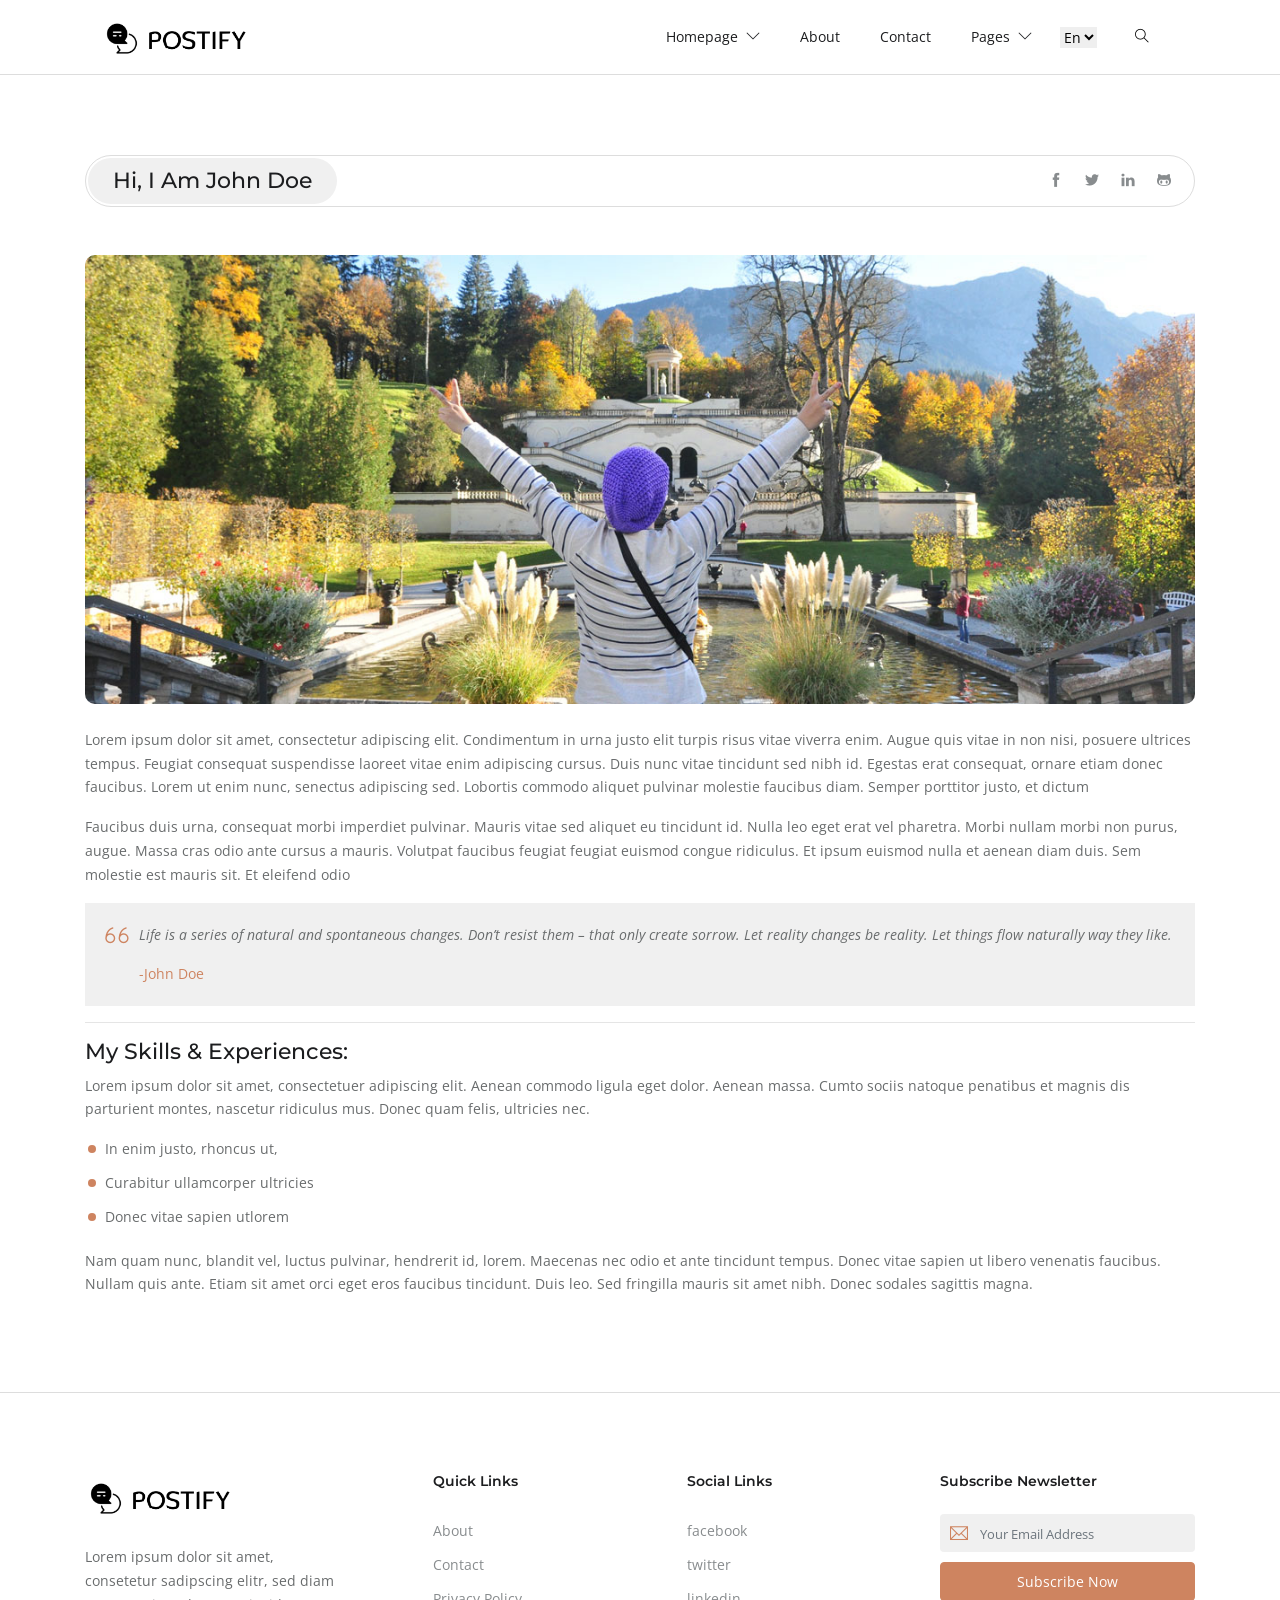
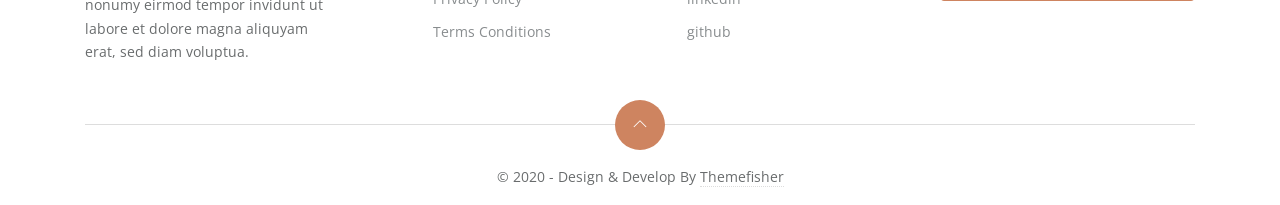
==== clientside/about.html @ 89266d72 "changing the technology of the frontend" ====
<!DOCTYPE html>

<!--
 // WEBSITE: https://themefisher.com
 // TWITTER: https://twitter.com/themefisher
 // FACEBOOK: https://www.facebook.com/themefisher
 // GITHUB: https://github.com/themefisher/
-->

<html lang="en-us">

<head>
   <meta charset="utf-8">
   <title>Hi, I Am John Doe</title>

   <!-- mobile responsive meta -->
   <meta name="viewport" content="width=device-width, initial-scale=1, maximum-scale=5">
   <meta name="description" content="This is meta description">
   <meta name="author" content="Themefisher">

   <!-- plugins -->
   <link rel="preload" href="https://fonts.gstatic.com/s/opensans/v18/mem8YaGs126MiZpBA-UFWJ0bbck.woff2" style="font-display: optional;">
   <link rel="stylesheet" href="plugins/bootstrap/bootstrap.min.css">
   <link rel="stylesheet" href="https://fonts.googleapis.com/css?family=Montserrat:600%7cOpen&#43;Sans&amp;display=swap" media="screen">

   <link rel="stylesheet" href="plugins/themify-icons/themify-icons.css">
   <link rel="stylesheet" href="plugins/slick/slick.css">

   <!-- Main Stylesheet -->
   <link rel="stylesheet" href="css/style.css">

   <!--Favicon-->
   <link rel="shortcut icon" href="images/favicon.png" type="image/x-icon">
   <link rel="icon" href="images/favicon.png" type="image/x-icon">
</head>

<body>
<!-- navigation -->
<header class="sticky-top bg-white border-bottom border-default">
   <div class="container">

      <nav class="navbar navbar-expand-lg navbar-white">
         <a class="navbar-brand" href="index.html">
            <img class="img-fluid" width="150px" src="images/logo.png" alt="LogBook">
         </a>
         <button class="navbar-toggler border-0" type="button" data-toggle="collapse" data-target="#navigation">
            <i class="ti-menu"></i>
         </button>

         <div class="collapse navbar-collapse text-center" id="navigation">
            <ul class="navbar-nav ml-auto">
               <li class="nav-item dropdown">
                  <a class="nav-link" href="#" role="button" data-toggle="dropdown" aria-haspopup="true"
                     aria-expanded="false">
                     homepage <i class="ti-angle-down ml-1"></i>
                  </a>
                  <div class="dropdown-menu">
                     <a class="dropdown-item" href="index-full.html">Homepage Full Width</a>
                     <a class="dropdown-item" href="index-full-left.html">Homepage Full With Left Sidebar</a>
                     <a class="dropdown-item" href="index-full-right.html">Homepage Full With Right Sidebar</a>
                     <a class="dropdown-item" href="index-list.html">Homepage List Style</a>
                     <a class="dropdown-item" href="index-list-left.html">Homepage List With Left Sidebar</a>
                     <a class="dropdown-item" href="index-list-right.html">Homepage List With Right Sidebar</a>
                  </div>
               </li>
               <li class="nav-item">
                  <a class="nav-link" href="about.html">About</a>
               </li>
               <li class="nav-item">
                  <a class="nav-link" href="contact.html">Contact</a>
               </li>
               <li class="nav-item dropdown">
                  <a class="nav-link" href="#" role="button" data-toggle="dropdown" aria-haspopup="true"
                     aria-expanded="false">Pages <i class="ti-angle-down ml-1"></i>
                  </a>
                  <div class="dropdown-menu">
                     <a class="dropdown-item" href="author.html">Author</a>
                     <a class="dropdown-item" href="post-details-1.html">Post Details 1</a>
                     <a class="dropdown-item" href="post-elements.html">Post Elements</a>
                     <a class="dropdown-item" href="privacy-policy.html">Privacy Policy</a>
                     <a class="dropdown-item" href="terms-conditions.html">Terms Conditions</a>
                  </div>
               </li>
            </ul>
            
            <select class="m-2 border-0" id="select-language">
               <option id="en" value="about/" selected>En</option>
            </select>

            <!-- search -->
            <div class="search px-4">
               <button id="searchOpen" class="search-btn"><i class="ti-search"></i></button>
               <div class="search-wrapper">
                  <form action="javascript:void(0)" class="h-100">
                     <input class="search-box pl-4" id="search-query" name="s" type="search" placeholder="Type &amp; Hit Enter...">
                  </form>
                  <button id="searchClose" class="search-close"><i class="ti-close text-dark"></i></button>
               </div>
            </div>

         </div>
      </nav>
   </div>
</header>
<!-- /navigation -->

<section class="section-sm">
	<div class="container">
		<div class="row">
			<div class="col-12">
				<div class="title-bordered mb-5 d-flex align-items-center">
					<h1 class="h4">Hi, I Am John Doe</h1>
					<ul class="list-inline social-icons ml-auto mr-3 d-none d-sm-block">
						<li class="list-inline-item"><a href="#"><i class="ti-facebook"></i></a>
						</li>
						<li class="list-inline-item"><a href="#"><i class="ti-twitter-alt"></i></a>
						</li>
						<li class="list-inline-item"><a href="#"><i class="ti-linkedin"></i></a>
						</li>
						<li class="list-inline-item"><a href="#"><i class="ti-github"></i></a>
						</li>
					</ul>
				</div>
				<img src="images/author-full.jpg" class="img-fluid w-100 mb-4 rounded-lg" alt="author">
				<div class="content">
					<p>Lorem ipsum dolor sit amet, consectetur adipiscing elit. Condimentum in urna justo elit turpis risus vitae viverra enim. Augue quis vitae in non nisi, posuere ultrices tempus. Feugiat consequat suspendisse laoreet vitae enim adipiscing cursus. Duis nunc vitae tincidunt sed nibh id. Egestas erat consequat, ornare etiam donec faucibus. Lorem ut enim nunc, senectus adipiscing sed. Lobortis commodo aliquet pulvinar molestie faucibus diam. Semper porttitor justo, et dictum</p>
					<p>Faucibus duis urna, consequat morbi imperdiet pulvinar. Mauris vitae sed aliquet eu tincidunt id. Nulla leo eget erat vel pharetra. Morbi nullam morbi non purus, augue. Massa cras odio ante cursus a mauris. Volutpat faucibus feugiat feugiat euismod congue ridiculus. Et ipsum euismod nulla et aenean diam duis. Sem molestie est mauris sit. Et eleifend odio</p>
					<div class="quote"> <i class="ti-quote-left"></i>
						<div>
							<p>Life is a series of natural and spontaneous changes. Don’t resist them – that only create sorrow. Let reality changes be reality. Let things flow naturally way they like.</p> <span class="quote-by"> -John Doe</span>
						</div>
					</div>
					<hr>
					<h4 id="my-skills--experiences">My Skills &amp; Experiences:</h4>
					<p>Lorem ipsum dolor sit amet, consectetuer adipiscing elit. Aenean commodo ligula eget dolor. Aenean massa. Cumto sociis natoque penatibus et magnis dis parturient montes, nascetur ridiculus mus. Donec quam felis, ultricies nec.</p>
					<ul>
						<li>In enim justo, rhoncus ut,</li>
						<li>Curabitur ullamcorper ultricies</li>
						<li>Donec vitae sapien utlorem</li>
					</ul>
					<p>Nam quam nunc, blandit vel, luctus pulvinar, hendrerit id, lorem. Maecenas nec odio et ante tincidunt tempus. Donec vitae sapien ut libero venenatis faucibus. Nullam quis ante. Etiam sit amet orci eget eros faucibus tincidunt. Duis leo. Sed fringilla mauris sit amet nibh. Donec sodales sagittis magna.</p>
				</div>
			</div>
		</div>
	</div>
</section>

   <footer class="section-sm pb-0 border-top border-default">
      <div class="container">
         <div class="row justify-content-between">
            <div class="col-md-3 mb-4">
               <a class="mb-4 d-block" href="index.html">
                  <img class="img-fluid" width="150px" src="images/logo.png" alt="LogBook">
               </a>
               <p>Lorem ipsum dolor sit amet, consetetur sadipscing elitr, sed diam nonumy eirmod tempor invidunt ut labore et dolore magna aliquyam erat, sed diam voluptua.</p>
            </div>

            <div class="col-lg-2 col-md-3 col-6 mb-4">
               <h6 class="mb-4">Quick Links</h6>
               <ul class="list-unstyled footer-list">
                  <li><a href="about.html">About</a></li>
                  <li><a href="contact.html">Contact</a></li>
                  <li><a href="privacy-policy.html">Privacy Policy</a></li>
                  <li><a href="terms-conditions.html">Terms Conditions</a></li>
               </ul>
            </div>

            <div class="col-lg-2 col-md-3 col-6 mb-4">
               <h6 class="mb-4">Social Links</h6>
               <ul class="list-unstyled footer-list">
                  <li><a href="#">facebook</a></li>
                  <li><a href="#">twitter</a></li>
                  <li><a href="#">linkedin</a></li>
                  <li><a href="#">github</a></li>
               </ul>
            </div>

            <div class="col-md-3 mb-4">
               <h6 class="mb-4">Subscribe Newsletter</h6>
               <form class="subscription" action="javascript:void(0)" method="post">
                  <div class="position-relative">
                     <i class="ti-email email-icon"></i>
                     <input type="email" class="form-control" placeholder="Your Email Address">
                  </div>
                  <button class="btn btn-primary btn-block rounded" type="submit">Subscribe now</button>
               </form>
            </div>
         </div>
         <div class="scroll-top">
            <a href="javascript:void(0);" id="scrollTop"><i class="ti-angle-up"></i></a>
         </div>
         <div class="text-center">
            <p class="content">&copy; 2020 - Design &amp; Develop By <a href="https://themefisher.com/" target="_blank">Themefisher</a></p>
         </div>
      </div>
   </footer>


   <!-- JS Plugins -->
   <script src="plugins/jQuery/jquery.min.js"></script>
   <script src="plugins/bootstrap/bootstrap.min.js" async></script>
   <script src="plugins/slick/slick.min.js"></script>

   <!-- Main Script -->
   <script src="js/script.js"></script>
</body>
</html>
---- clientside/plugins/themify-icons/themify-icons.css ----
@font-face{font-family:themify;src:url(fonts/themify.eot?-fvbane);src:url(fonts/themify.eot?#iefix-fvbane) format('embedded-opentype'),url(fonts/themify.woff?-fvbane) format('woff'),url(fonts/themify.ttf?-fvbane) format('truetype'),url(fonts/themify.svg?-fvbane#themify) format('svg');font-weight:400;font-style:normal}[class*=" ti-"],[class^=ti-]{font-family:themify;speak:none;font-style:normal;font-weight:400;font-variant:normal;text-transform:none;line-height:1;-webkit-font-smoothing:antialiased;-moz-osx-font-smoothing:grayscale}.ti-wand:before{content:"\e600"}.ti-volume:before{content:"\e601"}.ti-user:before{content:"\e602"}.ti-unlock:before{content:"\e603"}.ti-unlink:before{content:"\e604"}.ti-trash:before{content:"\e605"}.ti-thought:before{content:"\e606"}.ti-target:before{content:"\e607"}.ti-tag:before{content:"\e608"}.ti-tablet:before{content:"\e609"}.ti-star:before{content:"\e60a"}.ti-spray:before{content:"\e60b"}.ti-signal:before{content:"\e60c"}.ti-shopping-cart:before{content:"\e60d"}.ti-shopping-cart-full:before{content:"\e60e"}.ti-settings:before{content:"\e60f"}.ti-search:before{content:"\e610"}.ti-zoom-in:before{content:"\e611"}.ti-zoom-out:before{content:"\e612"}.ti-cut:before{content:"\e613"}.ti-ruler:before{content:"\e614"}.ti-ruler-pencil:before{content:"\e615"}.ti-ruler-alt:before{content:"\e616"}.ti-bookmark:before{content:"\e617"}.ti-bookmark-alt:before{content:"\e618"}.ti-reload:before{content:"\e619"}.ti-plus:before{content:"\e61a"}.ti-pin:before{content:"\e61b"}.ti-pencil:before{content:"\e61c"}.ti-pencil-alt:before{content:"\e61d"}.ti-paint-roller:before{content:"\e61e"}.ti-paint-bucket:before{content:"\e61f"}.ti-na:before{content:"\e620"}.ti-mobile:before{content:"\e621"}.ti-minus:before{content:"\e622"}.ti-medall:before{content:"\e623"}.ti-medall-alt:before{content:"\e624"}.ti-marker:before{content:"\e625"}.ti-marker-alt:before{content:"\e626"}.ti-arrow-up:before{content:"\e627"}.ti-arrow-right:before{content:"\e628"}.ti-arrow-left:before{content:"\e629"}.ti-arrow-down:before{content:"\e62a"}.ti-lock:before{content:"\e62b"}.ti-location-arrow:before{content:"\e62c"}.ti-link:before{content:"\e62d"}.ti-layout:before{content:"\e62e"}.ti-layers:before{content:"\e62f"}.ti-layers-alt:before{content:"\e630"}.ti-key:before{content:"\e631"}.ti-import:before{content:"\e632"}.ti-image:before{content:"\e633"}.ti-heart:before{content:"\e634"}.ti-heart-broken:before{content:"\e635"}.ti-hand-stop:before{content:"\e636"}.ti-hand-open:before{content:"\e637"}.ti-hand-drag:before{content:"\e638"}.ti-folder:before{content:"\e639"}.ti-flag:before{content:"\e63a"}.ti-flag-alt:before{content:"\e63b"}.ti-flag-alt-2:before{content:"\e63c"}.ti-eye:before{content:"\e63d"}.ti-export:before{content:"\e63e"}.ti-exchange-vertical:before{content:"\e63f"}.ti-desktop:before{content:"\e640"}.ti-cup:before{content:"\e641"}.ti-crown:before{content:"\e642"}.ti-comments:before{content:"\e643"}.ti-comment:before{content:"\e644"}.ti-comment-alt:before{content:"\e645"}.ti-close:before{content:"\e646"}.ti-clip:before{content:"\e647"}.ti-angle-up:before{content:"\e648"}.ti-angle-right:before{content:"\e649"}.ti-angle-left:before{content:"\e64a"}.ti-angle-down:before{content:"\e64b"}.ti-check:before{content:"\e64c"}.ti-check-box:before{content:"\e64d"}.ti-camera:before{content:"\e64e"}.ti-announcement:before{content:"\e64f"}.ti-brush:before{content:"\e650"}.ti-briefcase:before{content:"\e651"}.ti-bolt:before{content:"\e652"}.ti-bolt-alt:before{content:"\e653"}.ti-blackboard:before{content:"\e654"}.ti-bag:before{content:"\e655"}.ti-move:before{content:"\e656"}.ti-arrows-vertical:before{content:"\e657"}.ti-arrows-horizontal:before{content:"\e658"}.ti-fullscreen:before{content:"\e659"}.ti-arrow-top-right:before{content:"\e65a"}.ti-arrow-top-left:before{content:"\e65b"}.ti-arrow-circle-up:before{content:"\e65c"}.ti-arrow-circle-right:before{content:"\e65d"}.ti-arrow-circle-left:before{content:"\e65e"}.ti-arrow-circle-down:before{content:"\e65f"}.ti-angle-double-up:before{content:"\e660"}.ti-angle-double-right:before{content:"\e661"}.ti-angle-double-left:before{content:"\e662"}.ti-angle-double-down:before{content:"\e663"}.ti-zip:before{content:"\e664"}.ti-world:before{content:"\e665"}.ti-wheelchair:before{content:"\e666"}.ti-view-list:before{content:"\e667"}.ti-view-list-alt:before{content:"\e668"}.ti-view-grid:before{content:"\e669"}.ti-uppercase:before{content:"\e66a"}.ti-upload:before{content:"\e66b"}.ti-underline:before{content:"\e66c"}.ti-truck:before{content:"\e66d"}.ti-timer:before{content:"\e66e"}.ti-ticket:before{content:"\e66f"}.ti-thumb-up:before{content:"\e670"}.ti-thumb-down:before{content:"\e671"}.ti-text:before{content:"\e672"}.ti-stats-up:before{content:"\e673"}.ti-stats-down:before{content:"\e674"}.ti-split-v:before{content:"\e675"}.ti-split-h:before{content:"\e676"}.ti-smallcap:before{content:"\e677"}.ti-shine:before{content:"\e678"}.ti-shift-right:before{content:"\e679"}.ti-shift-left:before{content:"\e67a"}.ti-shield:before{content:"\e67b"}.ti-notepad:before{content:"\e67c"}.ti-server:before{content:"\e67d"}.ti-quote-right:before{content:"\e67e"}.ti-quote-left:before{content:"\e67f"}.ti-pulse:before{content:"\e680"}.ti-printer:before{content:"\e681"}.ti-power-off:before{content:"\e682"}.ti-plug:before{content:"\e683"}.ti-pie-chart:before{content:"\e684"}.ti-paragraph:before{content:"\e685"}.ti-panel:before{content:"\e686"}.ti-package:before{content:"\e687"}.ti-music:before{content:"\e688"}.ti-music-alt:before{content:"\e689"}.ti-mouse:before{content:"\e68a"}.ti-mouse-alt:before{content:"\e68b"}.ti-money:before{content:"\e68c"}.ti-microphone:before{content:"\e68d"}.ti-menu:before{content:"\e68e"}.ti-menu-alt:before{content:"\e68f"}.ti-map:before{content:"\e690"}.ti-map-alt:before{content:"\e691"}.ti-loop:before{content:"\e692"}.ti-location-pin:before{content:"\e693"}.ti-list:before{content:"\e694"}.ti-light-bulb:before{content:"\e695"}.ti-Italic:before{content:"\e696"}.ti-info:before{content:"\e697"}.ti-infinite:before{content:"\e698"}.ti-id-badge:before{content:"\e699"}.ti-hummer:before{content:"\e69a"}.ti-home:before{content:"\e69b"}.ti-help:before{content:"\e69c"}.ti-headphone:before{content:"\e69d"}.ti-harddrives:before{content:"\e69e"}.ti-harddrive:before{content:"\e69f"}.ti-gift:before{content:"\e6a0"}.ti-game:before{content:"\e6a1"}.ti-filter:before{content:"\e6a2"}.ti-files:before{content:"\e6a3"}.ti-file:before{content:"\e6a4"}.ti-eraser:before{content:"\e6a5"}.ti-envelope:before{content:"\e6a6"}.ti-download:before{content:"\e6a7"}.ti-direction:before{content:"\e6a8"}.ti-direction-alt:before{content:"\e6a9"}.ti-dashboard:before{content:"\e6aa"}.ti-control-stop:before{content:"\e6ab"}.ti-control-shuffle:before{content:"\e6ac"}.ti-control-play:before{content:"\e6ad"}.ti-control-pause:before{content:"\e6ae"}.ti-control-forward:before{content:"\e6af"}.ti-control-backward:before{content:"\e6b0"}.ti-cloud:before{content:"\e6b1"}.ti-cloud-up:before{content:"\e6b2"}.ti-cloud-down:before{content:"\e6b3"}.ti-clipboard:before{content:"\e6b4"}.ti-car:before{content:"\e6b5"}.ti-calendar:before{content:"\e6b6"}.ti-book:before{content:"\e6b7"}.ti-bell:before{content:"\e6b8"}.ti-basketball:before{content:"\e6b9"}.ti-bar-chart:before{content:"\e6ba"}.ti-bar-chart-alt:before{content:"\e6bb"}.ti-back-right:before{content:"\e6bc"}.ti-back-left:before{content:"\e6bd"}.ti-arrows-corner:before{content:"\e6be"}.ti-archive:before{content:"\e6bf"}.ti-anchor:before{content:"\e6c0"}.ti-align-right:before{content:"\e6c1"}.ti-align-left:before{content:"\e6c2"}.ti-align-justify:before{content:"\e6c3"}.ti-align-center:before{content:"\e6c4"}.ti-alert:before{content:"\e6c5"}.ti-alarm-clock:before{content:"\e6c6"}.ti-agenda:before{content:"\e6c7"}.ti-write:before{content:"\e6c8"}.ti-window:before{content:"\e6c9"}.ti-widgetized:before{content:"\e6ca"}.ti-widget:before{content:"\e6cb"}.ti-widget-alt:before{content:"\e6cc"}.ti-wallet:before{content:"\e6cd"}.ti-video-clapper:before{content:"\e6ce"}.ti-video-camera:before{content:"\e6cf"}.ti-vector:before{content:"\e6d0"}.ti-themify-logo:before{content:"\e6d1"}.ti-themify-favicon:before{content:"\e6d2"}.ti-themify-favicon-alt:before{content:"\e6d3"}.ti-support:before{content:"\e6d4"}.ti-stamp:before{content:"\e6d5"}.ti-split-v-alt:before{content:"\e6d6"}.ti-slice:before{content:"\e6d7"}.ti-shortcode:before{content:"\e6d8"}.ti-shift-right-alt:before{content:"\e6d9"}.ti-shift-left-alt:before{content:"\e6da"}.ti-ruler-alt-2:before{content:"\e6db"}.ti-receipt:before{content:"\e6dc"}.ti-pin2:before{content:"\e6dd"}.ti-pin-alt:before{content:"\e6de"}.ti-pencil-alt2:before{content:"\e6df"}.ti-palette:before{content:"\e6e0"}.ti-more:before{content:"\e6e1"}.ti-more-alt:before{content:"\e6e2"}.ti-microphone-alt:before{content:"\e6e3"}.ti-magnet:before{content:"\e6e4"}.ti-line-double:before{content:"\e6e5"}.ti-line-dotted:before{content:"\e6e6"}.ti-line-dashed:before{content:"\e6e7"}.ti-layout-width-full:before{content:"\e6e8"}.ti-layout-width-default:before{content:"\e6e9"}.ti-layout-width-default-alt:before{content:"\e6ea"}.ti-layout-tab:before{content:"\e6eb"}.ti-layout-tab-window:before{content:"\e6ec"}.ti-layout-tab-v:before{content:"\e6ed"}.ti-layout-tab-min:before{content:"\e6ee"}.ti-layout-slider:before{content:"\e6ef"}.ti-layout-slider-alt:before{content:"\e6f0"}.ti-layout-sidebar-right:before{content:"\e6f1"}.ti-layout-sidebar-none:before{content:"\e6f2"}.ti-layout-sidebar-left:before{content:"\e6f3"}.ti-layout-placeholder:before{content:"\e6f4"}.ti-layout-menu:before{content:"\e6f5"}.ti-layout-menu-v:before{content:"\e6f6"}.ti-layout-menu-separated:before{content:"\e6f7"}.ti-layout-menu-full:before{content:"\e6f8"}.ti-layout-media-right-alt:before{content:"\e6f9"}.ti-layout-media-right:before{content:"\e6fa"}.ti-layout-media-overlay:before{content:"\e6fb"}.ti-layout-media-overlay-alt:before{content:"\e6fc"}.ti-layout-media-overlay-alt-2:before{content:"\e6fd"}.ti-layout-media-left-alt:before{content:"\e6fe"}.ti-layout-media-left:before{content:"\e6ff"}.ti-layout-media-center-alt:before{content:"\e700"}.ti-layout-media-center:before{content:"\e701"}.ti-layout-list-thumb:before{content:"\e702"}.ti-layout-list-thumb-alt:before{content:"\e703"}.ti-layout-list-post:before{content:"\e704"}.ti-layout-list-large-image:before{content:"\e705"}.ti-layout-line-solid:before{content:"\e706"}.ti-layout-grid4:before{content:"\e707"}.ti-layout-grid3:before{content:"\e708"}.ti-layout-grid2:before{content:"\e709"}.ti-layout-grid2-thumb:before{content:"\e70a"}.ti-layout-cta-right:before{content:"\e70b"}.ti-layout-cta-left:before{content:"\e70c"}.ti-layout-cta-center:before{content:"\e70d"}.ti-layout-cta-btn-right:before{content:"\e70e"}.ti-layout-cta-btn-left:before{content:"\e70f"}.ti-layout-column4:before{content:"\e710"}.ti-layout-column3:before{content:"\e711"}.ti-layout-column2:before{content:"\e712"}.ti-layout-accordion-separated:before{content:"\e713"}.ti-layout-accordion-merged:before{content:"\e714"}.ti-layout-accordion-list:before{content:"\e715"}.ti-ink-pen:before{content:"\e716"}.ti-info-alt:before{content:"\e717"}.ti-help-alt:before{content:"\e718"}.ti-headphone-alt:before{content:"\e719"}.ti-hand-point-up:before{content:"\e71a"}.ti-hand-point-right:before{content:"\e71b"}.ti-hand-point-left:before{content:"\e71c"}.ti-hand-point-down:before{content:"\e71d"}.ti-gallery:before{content:"\e71e"}.ti-face-smile:before{content:"\e71f"}.ti-face-sad:before{content:"\e720"}.ti-credit-card:before{content:"\e721"}.ti-control-skip-forward:before{content:"\e722"}.ti-control-skip-backward:before{content:"\e723"}.ti-control-record:before{content:"\e724"}.ti-control-eject:before{content:"\e725"}.ti-comments-smiley:before{content:"\e726"}.ti-brush-alt:before{content:"\e727"}.ti-youtube:before{content:"\e728"}.ti-vimeo:before{content:"\e729"}.ti-twitter:before{content:"\e72a"}.ti-time:before{content:"\e72b"}.ti-tumblr:before{content:"\e72c"}.ti-skype:before{content:"\e72d"}.ti-share:before{content:"\e72e"}.ti-share-alt:before{content:"\e72f"}.ti-rocket:before{content:"\e730"}.ti-pinterest:before{content:"\e731"}.ti-new-window:before{content:"\e732"}.ti-microsoft:before{content:"\e733"}.ti-list-ol:before{content:"\e734"}.ti-linkedin:before{content:"\e735"}.ti-layout-sidebar-2:before{content:"\e736"}.ti-layout-grid4-alt:before{content:"\e737"}.ti-layout-grid3-alt:before{content:"\e738"}.ti-layout-grid2-alt:before{content:"\e739"}.ti-layout-column4-alt:before{content:"\e73a"}.ti-layout-column3-alt:before{content:"\e73b"}.ti-layout-column2-alt:before{content:"\e73c"}.ti-instagram:before{content:"\e73d"}.ti-google:before{content:"\e73e"}.ti-github:before{content:"\e73f"}.ti-flickr:before{content:"\e740"}.ti-facebook:before{content:"\e741"}.ti-dropbox:before{content:"\e742"}.ti-dribbble:before{content:"\e743"}.ti-apple:before{content:"\e744"}.ti-android:before{content:"\e745"}.ti-save:before{content:"\e746"}.ti-save-alt:before{content:"\e747"}.ti-yahoo:before{content:"\e748"}.ti-wordpress:before{content:"\e749"}.ti-vimeo-alt:before{content:"\e74a"}.ti-twitter-alt:before{content:"\e74b"}.ti-tumblr-alt:before{content:"\e74c"}.ti-trello:before{content:"\e74d"}.ti-stack-overflow:before{content:"\e74e"}.ti-soundcloud:before{content:"\e74f"}.ti-sharethis:before{content:"\e750"}.ti-sharethis-alt:before{content:"\e751"}.ti-reddit:before{content:"\e752"}.ti-pinterest-alt:before{content:"\e753"}.ti-microsoft-alt:before{content:"\e754"}.ti-linux:before{content:"\e755"}.ti-jsfiddle:before{content:"\e756"}.ti-joomla:before{content:"\e757"}.ti-html5:before{content:"\e758"}.ti-flickr-alt:before{content:"\e759"}.ti-email:before{content:"\e75a"}.ti-drupal:before{content:"\e75b"}.ti-dropbox-alt:before{content:"\e75c"}.ti-css3:before{content:"\e75d"}.ti-rss:before{content:"\e75e"}.ti-rss-alt:before{content:"\e75f"}
---- clientside/css/style.css ----
/**
 * WEBSITE: https://themefisher.com
 * TWITTER: https://twitter.com/themefisher
 * FACEBOOK: https://www.facebook.com/themefisher
 * GITHUB: https://github.com/themefisher/
 */

/*!------------------------------------------------------------------
[MAIN STYLESHEET]

PROJECT:	Project Name
VERSION:	Versoin Number
-------------------------------------------------------------------*/
/*------------------------------------------------------------------
[TABLE OF CONTENTS]
-------------------------------------------------------------------*/
/*  typography */
body {
  line-height: 1.7;
  font-family: "Open Sans", sans-serif;
  -webkit-font-smoothing: antialiased;
  color: #696c6d;
  font-size: 14px;
}

p, .paragraph {
  font-weight: 400;
  color: #696c6d;
  font-size: 14px;
  line-height: 1.7;
  font-family: "Open Sans", sans-serif;
}

h1, h2, h3, h4, h5, h6 {
  color: #1c1d1f;
  font-family: "Montserrat", sans-serif;
  font-weight: 600;
  line-height: 1.2;
}

h1, .h1 {
  font-size: 45px;
}

h2, .h2 {
  font-size: 36px;
}

h3, .h3 {
  font-size: 28px;
}

h4, .h4 {
  font-size: 22px;
}

h5, .h5 {
  font-size: 18px;
}

h6, .h6 {
  font-size: 14px;
}

/* Button style */
.btn {
  font-size: 14px;
  font-family: "Open Sans", sans-serif;
  text-transform: capitalize;
  padding: 8px 25px;
  border-radius: 50px;
  border: 1px solid;
  position: relative;
  z-index: 1;
  transition: 0.2s ease;
}
.btn:hover, .btn:active, .btn:focus {
  outline: 0;
  box-shadow: none !important;
}

.btn-primary {
  background: #ce8460;
  color: #fff;
  border-color: #ce8460;
}
.btn-primary:active, .btn-primary:hover, .btn-primary.focus, .btn-primary.active {
  background: #ce8460 !important;
  border-color: #ce8460 !important;
}

.btn-outline-primary {
  background: transparent;
  color: #696c6d;
  border-color: #ce8460;
}
.btn-outline-primary:active, .btn-outline-primary:hover, .btn-outline-primary.focus, .btn-outline-primary.active {
  background: #ce8460 !important;
  border-color: #ce8460 !important;
  color: #fff;
}

.btn-outline-light {
  background: transparent;
  color: #696c6d;
  border-color: #ddd;
}
.btn-outline-light:active, .btn-outline-light:hover, .btn-outline-light.focus, .btn-outline-light.active {
  background: #f0f0f0 !important;
  border-color: #ddd !important;
}

body {
  background-color: #fff;
  overflow-x: hidden;
}

::-moz-selection {
  background: #daa287;
  color: #fff;
}

::selection {
  background: #daa287;
  color: #fff;
}

/* preloader */
.preloader {
  position: fixed;
  top: 0;
  left: 0;
  right: 0;
  bottom: 0;
  background-color: #fff;
  z-index: 9999;
  display: flex;
  align-items: center;
  justify-content: center;
}

img {
  vertical-align: middle;
  border: 0;
}

a,
a:hover,
a:focus {
  text-decoration: none;
}

a,
button,
select {
  cursor: pointer;
  transition: 0.2s ease;
}
a:focus,
button:focus,
select:focus {
  outline: 0;
}

a:hover {
  color: #ce8460;
}

.slick-slide {
  outline: 0;
}

.section {
  padding-top: 100px;
  padding-bottom: 100px;
}
.section-sm {
  padding-top: 80px;
  padding-bottom: 80px;
}

.bg-cover {
  background-size: cover;
  background-position: center center;
  background-repeat: no-repeat;
}

.border-primary {
  border-color: #ddd !important;
}

/* overlay */
.overlay {
  position: relative;
}
.overlay::before {
  position: absolute;
  content: "";
  height: 100%;
  width: 100%;
  top: 0;
  left: 0;
  background: #000;
  opacity: 0.5;
}

.outline-0 {
  outline: 0 !important;
}

.d-unset {
  display: unset !important;
}

.bg-primary {
  background: #ce8460 !important;
}

.text-primary {
  color: #ce8460 !important;
}

.text-color {
  color: #696c6d;
}

.mb-10 {
  margin-bottom: 10px !important;
}

.mb-20 {
  margin-bottom: 20px !important;
}

.mb-30 {
  margin-bottom: 30px !important;
}

.mb-40 {
  margin-bottom: 40px !important;
}

.mb-50 {
  margin-bottom: 50px !important;
}

.mb-60 {
  margin-bottom: 60px !important;
}

.mb-70 {
  margin-bottom: 70px !important;
}

.mb-80 {
  margin-bottom: 80px !important;
}

.mb-90 {
  margin-bottom: 90px !important;
}

.mb-100 {
  margin-bottom: 100px !important;
}

.zindex-1 {
  z-index: 1;
}

.overflow-hidden {
  overflow: hidden;
}

.rounded-lg, .post-slider {
  border-radius: 10px !important;
}

.border-default {
  border-color: #ddd !important;
}

.form-control:focus {
  outline: 0;
  box-shadow: none;
}
.form-control::-moz-placeholder {
  font-size: 80%;
}
.form-control::placeholder {
  font-size: 80%;
}

.nav-item {
  margin: 0;
}
.nav-item .nav-link {
  text-transform: capitalize;
}

.navbar-white .navbar-nav .nav-link {
  color: #1c1d1f;
}
.navbar-white .navbar-nav .nav-link:hover {
  color: #ce8460;
}

.navbar-expand-lg .navbar-nav .nav-link {
  padding: 15px 20px;
}

.navbar .dropdown:hover .dropdown-menu {
  visibility: visible;
  opacity: 1;
  transform: scaleX(1);
}
.navbar .dropdown-menu {
  box-shadow: 0px 3px 9px 0px rgba(0, 0, 0, 0.12);
  padding: 10px 0;
  border: 0;
  top: 50px;
  left: 0px;
  border-radius: 0;
  display: block;
  visibility: hidden;
  transition: 0.3s ease;
  opacity: 0;
  transform: scale(0.8);
  background: #fff;
  border-radius: 10px;
}
@media (max-width: 991px) {
  .navbar .dropdown-menu {
    display: none;
    opacity: 1;
    visibility: visible;
    transform: scale(1);
    transform-origin: unset;
  }
}
.navbar .dropdown-menu.show {
  visibility: hidden;
}
@media (max-width: 991px) {
  .navbar .dropdown-menu.show {
    visibility: visible;
    display: block;
  }
}
.navbar .dropdown-item {
  position: relative;
  color: #1c1d1f;
  transition: 0.2s ease;
  font-size: 14px;
}
@media (max-width: 991px) {
  .navbar .dropdown-item {
    text-align: center;
  }
}
.navbar .dropdown-item:not(:last-child) {
  margin-bottom: 10px;
}
.navbar .dropdown-item:hover {
  color: #ce8460 !important;
  background: transparent;
}

/* search */
.search-btn {
  border: 0;
  background: transparent;
}

.search-wrapper {
  position: absolute;
  top: 0;
  left: 0;
  right: 0;
  height: 100%;
  z-index: 2;
  visibility: hidden;
  transition: 0.2s ease;
  opacity: 0;
}
.search-wrapper.open {
  visibility: visible;
  opacity: 1;
}

.search-box {
  height: 100%;
  width: 100%;
  border: 0;
  background: #fff;
  font-size: 20px;
  padding: 0;
}
.search-box:focus {
  box-shadow: none !important;
  outline: 0;
}

.search-close {
  position: absolute;
  right: 5px;
  top: 50%;
  transform: translateY(-50%);
  border: 0;
  background: transparent;
  page-break-after: 10px;
  font-size: 20px;
}

.post-title {
  color: #1c1d1f;
}
.post-title:hover {
  color: #ce8460;
}

.post-meta li {
  margin-right: 10px;
  font-size: 90%;
}
.post-meta a {
  color: #696c6d;
  border-bottom: 1px dotted #ddd;
}
.post-meta a:hover {
  color: #ce8460;
}

.recent-thumb-alt {
  font-size: 0;
  height: 60px;
  width: 60px;
  border-radius: 50%;
  background-color: #ce8460;
  text-align: center;
}
.recent-thumb-alt::first-letter {
  font-size: 40px;
  line-height: 60px;
  color: #fff;
}

.social-icons {
  margin-bottom: 0;
}
.social-icons a {
  display: block;
  color: #888c8e;
  padding: 5px;
  font-size: 14px;
}
.social-icons a:hover {
  color: #ce8460;
}

.social-icons-rounded {
  margin-bottom: 0;
}
.social-icons-rounded a {
  display: block;
  color: #888c8e;
  font-size: 14px;
  height: 40px;
  width: 40px;
  line-height: 40px;
  border-radius: 50%;
  border: 1px solid #ddd;
}
.social-icons-rounded a:hover {
  color: #ce8460;
  border-color: #ce8460;
}

.post-slider {
  overflow: hidden;
  margin-bottom: 20px;
}
.post-slider img {
  border-radius: inherit;
}
.post-slider:hover .prevArrow {
  left: 10px;
}
.post-slider:hover .nextArrow {
  right: 10px;
}

.slider-sm .slick-arrow {
  height: 35px;
  width: 35px;
  line-height: 35px;
}

.slick-arrow {
  position: absolute;
  top: 50%;
  transform: translateY(-50%);
  z-index: 9;
  height: 50px;
  width: 50px;
  line-height: 50px;
  border-radius: 50%;
  background: rgba(206, 132, 96, 0.5);
  color: #fff;
  border: 0;
}
@media (max-width: 575px) {
  .slick-arrow {
    display: none;
  }
}
.slick-arrow:focus {
  outline: 0;
}
.slick-arrow:hover {
  background: #ce8460;
}

.prevArrow {
  left: -60px;
}

.nextArrow {
  right: -60px;
}

.pagination {
  margin-top: 50px;
}
.pagination .page-item .page-link {
  display: inline-block;
  width: 40px;
  height: 40px;
  line-height: 40px;
  border-radius: 50%;
  background: #f0f0f0;
  text-align: center;
  padding: 0;
  margin-right: 10px;
  border: 0;
  color: #696c6d;
}
.pagination .page-item .page-link:hover {
  background: #ce8460;
  color: #fff;
}
.pagination .page-item .page-link:focus {
  box-shadow: none;
}
.pagination .page-item:first-child .page-link, .pagination .page-item:last-child .page-link {
  border-radius: 50%;
}
.pagination .page-item.active .page-link {
  background: #ce8460;
  color: #fff;
}

.content * {
  word-break: break-word;
  overflow-wrap: break-word;
}
.content img {
  max-width: 100%;
}
.content h1,
.content h2,
.content h3,
.content h4,
.content h5,
.content h6 {
  font-weight: 500;
}
.content strong {
  font-weight: 600;
}
.content a {
  color: #696c6d;
  border-bottom: 1px dotted #ddd;
}
.content a:hover {
  color: #ce8460;
}
.content ol,
.content ul {
  padding-left: 20px;
}
.content ol li,
.content ul li {
  margin-bottom: 10px;
}
.content ul {
  padding-left: 0;
  margin-bottom: 20px;
  list-style-type: none;
}
.content ul li {
  padding-left: 20px;
  position: relative;
}
.content ul li::before {
  position: absolute;
  content: "";
  height: 8px;
  width: 8px;
  border-radius: 50%;
  background: #ce8460;
  left: 3px;
  top: 8px;
}
.content table {
  width: 100%;
  max-width: 100%;
  margin-bottom: 1rem;
  border: 1px solid #ddd;
}
.content table td,
.content table th {
  padding: 0.75rem;
  vertical-align: top;
  margin-bottom: 0;
}
.content tr:not(:last-child) {
  border-bottom: 1px solid #ddd;
}
.content th {
  font-weight: 500;
}
.content thead {
  background: #f0f0f0;
  margin-bottom: 0;
}
.content thead tr {
  border-bottom: 1px solid #ddd;
}
.content tbody {
  background: #fdfdfd;
  margin-bottom: 0;
}
.content .notices {
  margin: 2rem 0;
  position: relative;
  overflow: hidden;
}
.content .notices p {
  padding: 10px;
  margin-bottom: 0;
}
.content .notices p::before {
  position: absolute;
  top: 2px;
  color: #fff;
  font-family: "themify";
  font-weight: 900;
  content: "\e717";
  left: 10px;
}
.content .notices.note p {
  border-top: 30px solid #6ab0de;
  background: #f0f0f0;
}
.content .notices.note p::after {
  content: "Note";
  position: absolute;
  top: 2px;
  color: #fff;
  left: 2rem;
}
.content .notices.tip p {
  border-top: 30px solid #78C578;
  background: #f0f0f0;
}
.content .notices.tip p::after {
  content: "Tip";
  position: absolute;
  top: 2px;
  color: #fff;
  left: 2rem;
}
.content .notices.info p {
  border-top: 30px solid #F0B37E;
  background: #f0f0f0;
}
.content .notices.info p::after {
  content: "Info";
  position: absolute;
  top: 2px;
  color: #fff;
  left: 2rem;
}
.content .notices.warning p {
  border-top: 30px solid #E06F6C;
  background: #f0f0f0;
}
.content .notices.warning p::after {
  content: "Warning";
  position: absolute;
  top: 2px;
  color: #fff;
  left: 2rem;
}
.content blockquote {
  font-size: 20px !important;
  color: #696c6d;
  padding: 20px 40px;
  border-left: 2px solid #ce8460;
  margin: 40px 0;
  font-weight: bold;
  background: #f0f0f0;
}
.content blockquote p {
  margin-bottom: 0 !important;
}
.content pre {
  display: block;
  padding: 9.5px;
  margin: 10px 0px 10px;
  white-space: pre-wrap;
}
.content code {
  margin-bottom: 0 !important;
  font-size: 100%;
}

.code-tabs {
  border: 1px solid #ddd;
  overflow: hidden;
  margin-bottom: 20px;
}
.code-tabs .nav-tabs {
  margin-bottom: 0;
}
.code-tabs .nav-tabs .nav-item {
  padding-left: 0;
  border-right: 1px solid #ddd;
}
.code-tabs .nav-tabs .nav-item .nav-link {
  text-decoration: none;
  font-weight: 500;
  border: 0;
}
.code-tabs .nav-tabs .nav-item::before {
  display: none;
}
.code-tabs .nav-tabs .nav-item.active {
  background: #ce8460;
}
.code-tabs .nav-tabs .nav-item.active .nav-link {
  color: #fff;
}
.code-tabs .tab-content {
  padding: 20px 15px;
}

.title-bordered {
  border: 1px solid #ddd;
  border-radius: 40px;
  padding: 2px;
}
.title-bordered h1,
.title-bordered h2,
.title-bordered h3,
.title-bordered h4,
.title-bordered h5,
.title-bordered h6 {
  background: #f0f0f0;
  padding: 10px 25px;
  margin-bottom: 0;
  border-radius: inherit;
  display: inline-block;
}

.form-group label {
  font-size: 13px;
  color: #1c1d1f;
}
.form-group .form-control {
  border-color: #ddd;
}
.form-group .form-control:focus {
  outline: 0;
  box-shadow: none;
  border-color: #ce8460;
}
.form-group textarea.form-control {
  height: 120px;
}

.widget {
  background: #fff;
  margin-bottom: 40px;
}
.widget-title {
  position: relative;
  margin-bottom: 15px;
}
.widget-title span {
  background: #fff;
  position: relative;
  padding-right: 5px;
  z-index: 1;
}
.widget-title::before {
  position: absolute;
  content: "";
  right: 0;
  height: 1px;
  width: 100%;
  background: #ddd;
  top: 50%;
}
.widget-search {
  position: relative;
}
.widget-search input {
  border: 0;
  border-bottom: 1px dotted #ddd;
  width: 100%;
  height: 40px;
}
.widget-search input:focus {
  outline: 0;
}
.widget-search input::-moz-placeholder {
  font-size: 90%;
}
.widget-search input::placeholder {
  font-size: 90%;
}
.widget-search button {
  height: 30px;
  width: 30px;
  line-height: 30px;
  display: inline-block;
  padding: 0;
  background: #f0f0f0;
  color: #1c1d1f;
  text-align: center;
  border-radius: 50%;
  position: absolute;
  right: 0;
  top: 5px;
  border: 0;
  font-size: 12px;
}
.widget-list li {
  padding: 5px 0;
}
.widget-list li:not(:last-child) {
  border-bottom: 1px dotted #ddd;
}
.widget-list li a {
  color: #1c1d1f;
}
.widget-list li a:hover {
  color: #ce8460;
}
.widget-list-inline li {
  margin-bottom: 10px;
}
.widget-list-inline li a {
  padding: 2px 10px;
  border: 1px solid #ddd;
  border-radius: 40px;
  display: block;
  color: #696c6d;
}
.widget-list-inline li a:hover {
  border-color: #ce8460;
  background: #ce8460;
  color: #fff;
}
.widget-post {
  padding: 15px 0 !important;
}
.widget-post img {
  height: 60px;
  width: 60px;
  border-radius: 50%;
  -o-object-fit: cover;
     object-fit: cover;
}

.footer-list a {
  display: block;
  color: #888c8e;
  padding: 5px 0;
}
.footer-list a:hover {
  color: #ce8460;
}

.subscription .form-control {
  background-color: #f0f0f0;
  border: 0;
  margin-bottom: 10px;
  padding-left: 40px;
}
.subscription .email-icon {
  position: absolute;
  left: 10px;
  top: 10px;
  font-size: 18px;
  color: #ce8460;
}

.quote {
  background-color: #f0f0f0;
  display: flex;
  padding: 20px;
}
.quote i {
  font-size: 24px;
  color: #ce8460;
  margin-right: 10px;
}
.quote p {
  font-style: italic;
}
.quote-by {
  color: #ce8460;
}

.scroll-top {
  border-top: 1px solid #ddd;
  position: relative;
  margin: 20px 0 40px;
}
.scroll-top a {
  position: absolute;
  top: 50%;
  left: 50%;
  transform: translate(-50%, -50%);
  height: 50px;
  width: 50px;
  border-radius: 50%;
  background-color: #ce8460;
  color: #fff;
  text-align: center;
  line-height: 50px;
  display: block;
}
/*# sourceMappingURL=style.css.map */
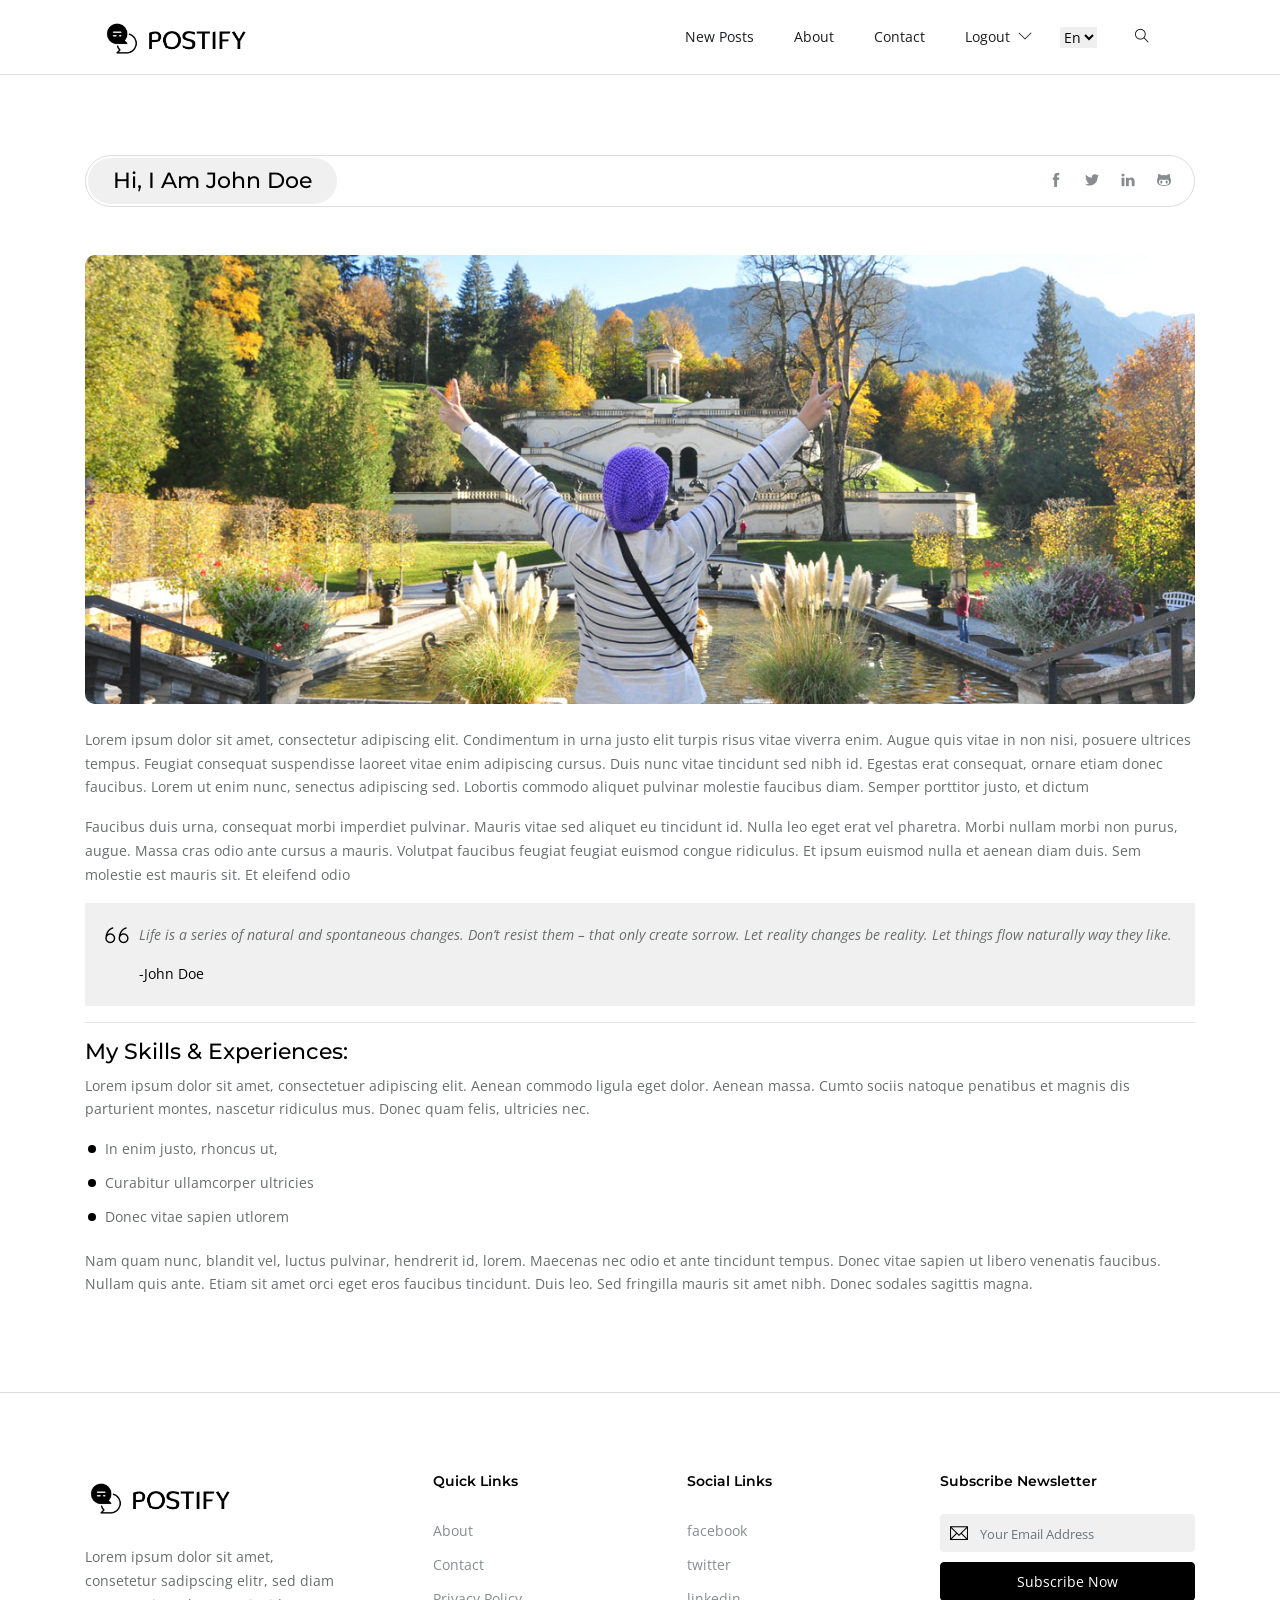
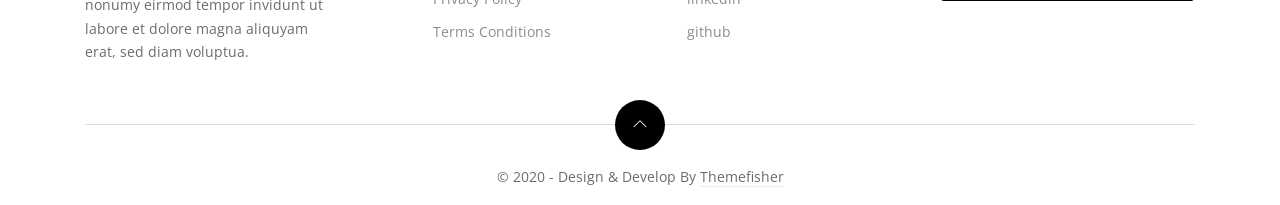
==== commit 719ec068: "Last Version Before submitting it" ====
--- a/clientside/about.html
+++ b/clientside/about.html
@@ -34,74 +34,64 @@
    <link rel="icon" href="images/favicon.png" type="image/x-icon">
 </head>
 
-<body>
-<!-- navigation -->
-<header class="sticky-top bg-white border-bottom border-default">
-   <div class="container">
-
-      <nav class="navbar navbar-expand-lg navbar-white">
-         <a class="navbar-brand" href="index.html">
-            <img class="img-fluid" width="150px" src="images/logo.png" alt="LogBook">
-         </a>
-         <button class="navbar-toggler border-0" type="button" data-toggle="collapse" data-target="#navigation">
-            <i class="ti-menu"></i>
-         </button>
-
-         <div class="collapse navbar-collapse text-center" id="navigation">
-            <ul class="navbar-nav ml-auto">
-               <li class="nav-item dropdown">
-                  <a class="nav-link" href="#" role="button" data-toggle="dropdown" aria-haspopup="true"
-                     aria-expanded="false">
-                     homepage <i class="ti-angle-down ml-1"></i>
-                  </a>
-                  <div class="dropdown-menu">
-                     <a class="dropdown-item" href="index-full.html">Homepage Full Width</a>
-                     <a class="dropdown-item" href="index-full-left.html">Homepage Full With Left Sidebar</a>
-                     <a class="dropdown-item" href="index-full-right.html">Homepage Full With Right Sidebar</a>
-                     <a class="dropdown-item" href="index-list.html">Homepage List Style</a>
-                     <a class="dropdown-item" href="index-list-left.html">Homepage List With Left Sidebar</a>
-                     <a class="dropdown-item" href="index-list-right.html">Homepage List With Right Sidebar</a>
+<body><!-- navigation -->
+   <header class="sticky-top bg-white border-bottom border-default">
+      <div class="container">
+   
+         <nav class="navbar navbar-expand-lg navbar-white">
+            <a class="navbar-brand" href="index.html">
+               <img class="img-fluid" width="150px" src="images/logo.png" alt="LogBook">
+            </a>
+            <button class="navbar-toggler border-0" type="button" data-toggle="collapse" data-target="#navigation">
+               <i class="ti-menu"></i>
+            </button>
+   
+            <div class="collapse navbar-collapse text-center" id="navigation">
+               <ul class="navbar-nav ml-auto">
+    
+                     <a class="nav-link" href="index.html" role="button"  
+                        aria-expanded="false">
+                        New Posts  
+                     </a>
+    
+                  <li class="nav-item">
+                     <a class="nav-link" href="about.html">About</a>
+                  </li>
+                  <li class="nav-item">
+                     <a class="nav-link" href="contact.html">Contact</a>
+                  </li>
+                  <li class="nav-item dropdown">
+                     <a class="nav-link" href="#" role="button" data-toggle="dropdown" aria-haspopup="true"
+                        aria-expanded="false"> Logout <i class="ti-angle-down ml-1"></i>
+                     </a>
+                     <div class="dropdown-menu">
+                        <a class="dropdown-item" href="sign-in.html">Switch into another Account</a>
+                        <a class="dropdown-item" href="sign-up.html">Logout</a>
+                        <a class="dropdown-item" href="privacy-policy.html">Privacy Policy</a>
+                        <a class="dropdown-item" href="terms-conditions.html">Terms Conditions</a>
+                     </div>
+                  </li>
+               </ul>
+               
+               <select class="m-2 border-0" id="select-language">
+                  <option id="en" value="about/" selected>En</option>
+               </select>
+   
+               <!-- search -->
+               <div class="search px-4">
+                  <button id="searchOpen" class="search-btn"><i class="ti-search"></i></button>
+                  <div class="search-wrapper">
+                     <form action="javascript:void(0)" class="h-100">
+                        <input class="search-box pl-4" id="search-query" name="s" type="search" placeholder="Type &amp; Hit Enter...">
+                     </form>
+                     <button id="searchClose" class="search-close"><i class="ti-close text-dark"></i></button>
                   </div>
-               </li>
-               <li class="nav-item">
-                  <a class="nav-link" href="about.html">About</a>
-               </li>
-               <li class="nav-item">
-                  <a class="nav-link" href="contact.html">Contact</a>
-               </li>
-               <li class="nav-item dropdown">
-                  <a class="nav-link" href="#" role="button" data-toggle="dropdown" aria-haspopup="true"
-                     aria-expanded="false">Pages <i class="ti-angle-down ml-1"></i>
-                  </a>
-                  <div class="dropdown-menu">
-                     <a class="dropdown-item" href="author.html">Author</a>
-                     <a class="dropdown-item" href="post-details-1.html">Post Details 1</a>
-                     <a class="dropdown-item" href="post-elements.html">Post Elements</a>
-                     <a class="dropdown-item" href="privacy-policy.html">Privacy Policy</a>
-                     <a class="dropdown-item" href="terms-conditions.html">Terms Conditions</a>
-                  </div>
-               </li>
-            </ul>
-            
-            <select class="m-2 border-0" id="select-language">
-               <option id="en" value="about/" selected>En</option>
-            </select>
-
-            <!-- search -->
-            <div class="search px-4">
-               <button id="searchOpen" class="search-btn"><i class="ti-search"></i></button>
-               <div class="search-wrapper">
-                  <form action="javascript:void(0)" class="h-100">
-                     <input class="search-box pl-4" id="search-query" name="s" type="search" placeholder="Type &amp; Hit Enter...">
-                  </form>
-                  <button id="searchClose" class="search-close"><i class="ti-close text-dark"></i></button>
                </div>
+   
             </div>
-
-         </div>
-      </nav>
-   </div>
-</header>
+         </nav>
+      </div>
+   </header>
 <!-- /navigation -->
 
 <section class="section-sm">
--- a/clientside/css/style.css
+++ b/clientside/css/style.css
@@ -32,7 +32,7 @@
 }
 
 h1, h2, h3, h4, h5, h6 {
-  color: #1c1d1f;
+  color: hsl(0, 0%, 0%);
   font-family: "Montserrat", sans-serif;
   font-weight: 600;
   line-height: 1.2;
@@ -80,23 +80,23 @@
 }
 
 .btn-primary {
-  background: #ce8460;
-  color: #fff;
-  border-color: #ce8460;
+  background: #000000;
+  color: #fff;
+  border-color: #000000;
 }
 .btn-primary:active, .btn-primary:hover, .btn-primary.focus, .btn-primary.active {
-  background: #ce8460 !important;
-  border-color: #ce8460 !important;
+  background: #000000 !important;
+  border-color: #000000 !important;
 }
 
 .btn-outline-primary {
   background: transparent;
   color: #696c6d;
-  border-color: #ce8460;
+  border-color: #000000;
 }
 .btn-outline-primary:active, .btn-outline-primary:hover, .btn-outline-primary.focus, .btn-outline-primary.active {
-  background: #ce8460 !important;
-  border-color: #ce8460 !important;
+  background: #000000 !important;
+  border-color: #000000 !important;
   color: #fff;
 }
 
@@ -116,12 +116,12 @@
 }
 
 ::-moz-selection {
-  background: #daa287;
+  background: #000000;
   color: #fff;
 }
 
 ::selection {
-  background: #daa287;
+  background: #000000;
   color: #fff;
 }
 
@@ -163,7 +163,7 @@
 }
 
 a:hover {
-  color: #ce8460;
+  color: #000000;
 }
 
 .slick-slide {
@@ -213,11 +213,11 @@
 }
 
 .bg-primary {
-  background: #ce8460 !important;
+  background: #000000 !important;
 }
 
 .text-primary {
-  color: #ce8460 !important;
+  color: #000000 !important;
 }
 
 .text-color {
@@ -302,7 +302,7 @@
   color: #1c1d1f;
 }
 .navbar-white .navbar-nav .nav-link:hover {
-  color: #ce8460;
+  color: #000000;
 }
 
 .navbar-expand-lg .navbar-nav .nav-link {
@@ -362,7 +362,7 @@
   margin-bottom: 10px;
 }
 .navbar .dropdown-item:hover {
-  color: #ce8460 !important;
+  color: #000000 !important;
   background: transparent;
 }
 
@@ -416,7 +416,7 @@
   color: #1c1d1f;
 }
 .post-title:hover {
-  color: #ce8460;
+  color: #000000;
 }
 
 .post-meta li {
@@ -428,7 +428,7 @@
   border-bottom: 1px dotted #ddd;
 }
 .post-meta a:hover {
-  color: #ce8460;
+  color: #000000;
 }
 
 .recent-thumb-alt {
@@ -436,7 +436,7 @@
   height: 60px;
   width: 60px;
   border-radius: 50%;
-  background-color: #ce8460;
+  background-color: #000000;
   text-align: center;
 }
 .recent-thumb-alt::first-letter {
@@ -455,7 +455,7 @@
   font-size: 14px;
 }
 .social-icons a:hover {
-  color: #ce8460;
+  color: #000000;
 }
 
 .social-icons-rounded {
@@ -472,8 +472,8 @@
   border: 1px solid #ddd;
 }
 .social-icons-rounded a:hover {
-  color: #ce8460;
-  border-color: #ce8460;
+  color: #000000;
+  border-color: #000000;
 }
 
 .post-slider {
@@ -518,7 +518,7 @@
   outline: 0;
 }
 .slick-arrow:hover {
-  background: #ce8460;
+  background: #000000;
 }
 
 .prevArrow {
@@ -546,7 +546,7 @@
   color: #696c6d;
 }
 .pagination .page-item .page-link:hover {
-  background: #ce8460;
+  background: #000000;
   color: #fff;
 }
 .pagination .page-item .page-link:focus {
@@ -556,7 +556,7 @@
   border-radius: 50%;
 }
 .pagination .page-item.active .page-link {
-  background: #ce8460;
+  background: #000000;
   color: #fff;
 }
 
@@ -583,7 +583,7 @@
   border-bottom: 1px dotted #ddd;
 }
 .content a:hover {
-  color: #ce8460;
+  color: #000000;
 }
 .content ol,
 .content ul {
@@ -608,7 +608,7 @@
   height: 8px;
   width: 8px;
   border-radius: 50%;
-  background: #ce8460;
+  background: #000000;
   left: 3px;
   top: 8px;
 }
@@ -707,7 +707,7 @@
   font-size: 20px !important;
   color: #696c6d;
   padding: 20px 40px;
-  border-left: 2px solid #ce8460;
+  border-left: 2px solid #000000;
   margin: 40px 0;
   font-weight: bold;
   background: #f0f0f0;
@@ -747,7 +747,7 @@
   display: none;
 }
 .code-tabs .nav-tabs .nav-item.active {
-  background: #ce8460;
+  background: #000000;
 }
 .code-tabs .nav-tabs .nav-item.active .nav-link {
   color: #fff;
@@ -784,7 +784,7 @@
 .form-group .form-control:focus {
   outline: 0;
   box-shadow: none;
-  border-color: #ce8460;
+  border-color: #000000;
 }
 .form-group textarea.form-control {
   height: 120px;
@@ -857,7 +857,7 @@
   color: #1c1d1f;
 }
 .widget-list li a:hover {
-  color: #ce8460;
+  color: #000000;
 }
 .widget-list-inline li {
   margin-bottom: 10px;
@@ -870,8 +870,8 @@
   color: #696c6d;
 }
 .widget-list-inline li a:hover {
-  border-color: #ce8460;
-  background: #ce8460;
+  border-color: #000000;
+  background: #000000;
   color: #fff;
 }
 .widget-post {
@@ -891,7 +891,7 @@
   padding: 5px 0;
 }
 .footer-list a:hover {
-  color: #ce8460;
+  color: #000000;
 }
 
 .subscription .form-control {
@@ -905,7 +905,7 @@
   left: 10px;
   top: 10px;
   font-size: 18px;
-  color: #ce8460;
+  color: #000000;
 }
 
 .quote {
@@ -915,14 +915,14 @@
 }
 .quote i {
   font-size: 24px;
-  color: #ce8460;
+  color: #000000;
   margin-right: 10px;
 }
 .quote p {
   font-style: italic;
 }
 .quote-by {
-  color: #ce8460;
+  color: #000000;
 }
 
 .scroll-top {
@@ -938,10 +938,57 @@
   height: 50px;
   width: 50px;
   border-radius: 50%;
-  background-color: #ce8460;
+  background-color: #000000;
   color: #fff;
   text-align: center;
   line-height: 50px;
   display: block;
 }
 /*# sourceMappingURL=style.css.map */
+.grayscale {
+  filter: grayscale(60%);
+}
+
+.glass-card {
+  width: 80%;
+  margin: 0 auto; /* Center the card */
+  background: rgba(255, 255, 255, 0.04); /* Semi-transparent background */
+  backdrop-filter: blur(50px); /* Blur effect */
+  border: 1px solid rgba(53, 4, 4, 0.3); /* Light border */
+  border-radius: 10px; /* Rounded corners */
+  box-shadow: 0 4px 100px rgba(0, 0, 0, 0.1); /* Subtle shadow */
+}
+
+.poster-card {
+  width: 90%;
+  margin: 0 auto; /* Center the card */
+  background: rgba(255, 255, 255, 0.1); /* Lighter semi-transparent background for a glassy effect */
+  padding-top: 50px;
+  backdrop-filter: blur(15px); /* Reduced blur effect for a more subtle glassy look */
+  border: 1px solid rgba(255, 255, 255, 0.2); /* Lighter border for a glassy effect */
+  border-radius: 10px; /* Rounded corners */
+  box-shadow: 0 4px 30px rgba(0, 0, 0, 0.1); /* Adjusted shadow for a softer look */
+}
+
+.edit-card {
+  width: 70%;
+  margin: 0 auto; /* Center the card */
+  border: 2px solid rgba(0, 0, 0, 0.3); /* Light border */
+  border-radius: 10px; /* Rounded corners */
+ }
+
+ .grayscaleCover {
+  position: absolute;
+  top: 0;
+  left: 0;
+  right: 0;
+  bottom: 0;
+  margin: auto;
+  filter: grayscale(80%);
+  background-image: linear-gradient(white, white), linear-gradient(to right, rgba(0, 0, 0, 0.3), rgba(0, 0, 0, 0.3)); /* Fading effect */
+  background-clip: padding-box, border-box; /* Ensure the gradient is applied to the border */
+  border-radius: 10px; /* Added rounded corners */
+  opacity: 0.05;
+  z-index: -1;
+  transform: scaleX(-1);
+}
